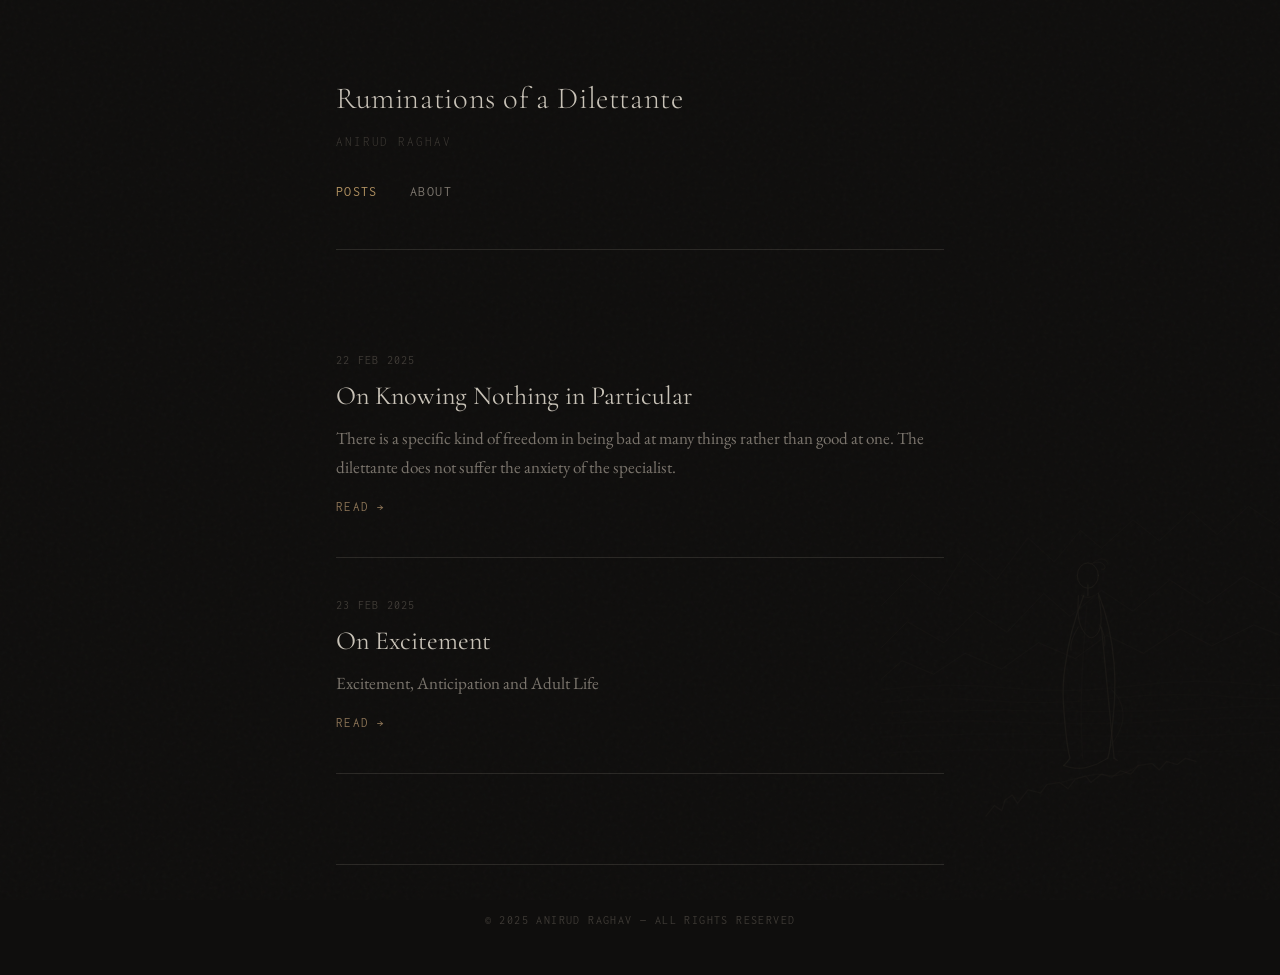
==== index.html @ f65a79cb "first commit" ====
<!DOCTYPE html>
<html lang="en">
<head>
  <meta charset="UTF-8" />
  <meta name="viewport" content="width=device-width, initial-scale=1.0" />
  <title>Ruminations of a Dilettante</title>
  <link rel="stylesheet" href="css/style.css" />
</head>
<body>
  <img class="wanderer-bg" src="wanderer.svg" alt="" aria-hidden="true" />
  <div class="container">

    <header>
      <a class="site-title" href="index.html">Ruminations of a Dilettante</a>
      <p class="site-subtitle">Anirud Raghav</p>
      <nav>
        <a href="index.html" class="active">Posts</a>
        <a href="about.html">About</a>
      </nav>
    </header>

    <main>
      <ul class="post-list">

        <li class="post-item">
          <p class="post-meta">22 Feb 2025</p>
          <h2><a href="posts/on-knowing-nothing.html">On Knowing Nothing in Particular</a></h2>
          <p class="post-excerpt">There is a specific kind of freedom in being bad at many things rather than good at one. The dilettante does not suffer the anxiety of the specialist.</p>
          <a class="read-more" href="posts/on-knowing-nothing.html">Read &rarr;</a>
        </li>
        
          <li class="post-item">
          <p class="post-meta">23 Feb 2025</p>
          <h2><a href="posts/on excitement.html"> On Excitement </a></h2>
          <p class="post-excerpt"> Excitement, Anticipation and Adult Life </p>
          <a class="read-more" href="posts/on excitement.html">Read &rarr;</a>
        </li>

      </ul>
    </main>

    <footer>
      <p>&copy; 2025 Anirud Raghav &mdash; All rights reserved</p>
    </footer>

  </div>
</body>
</html>
---- css/style.css ----
@import url('https://fonts.googleapis.com/css2?family=EB+Garamond:ital,wght@0,400;0,500;1,400;1,500&family=Cormorant+Garamond:ital,wght@0,300;0,400;1,300;1,400&family=Inconsolata:wght@300;400&display=swap');

:root {
  --bg:        #0f0e0d;
  --bg-subtle: #141312;
  --surface:   #1a1917;
  --border:    #2a2825;
  --text:      #c9c3b8;
  --text-dim:  #7a746c;
  --text-faint:#3e3a35;
  --accent:    #8b7355;
  --accent-hi: #b09060;
  --danger:    #6b3a2a;
}

*, *::before, *::after { box-sizing: border-box; margin: 0; padding: 0; }

html {
  font-size: 18px;
  scroll-behavior: smooth;
}

body {
  background-color: var(--bg);
  color: var(--text);
  font-family: 'EB Garamond', Georgia, serif;
  line-height: 1.75;
  min-height: 100vh;
  -webkit-font-smoothing: antialiased;
}

/* ── Grain overlay ─────────────────────────────── */
body::before {
  content: '';
  position: fixed;
  inset: 0;
  background-image: url("data:image/svg+xml,%3Csvg viewBox='0 0 256 256' xmlns='http://www.w3.org/2000/svg'%3E%3Cfilter id='noise'%3E%3CfeTurbulence type='fractalNoise' baseFrequency='0.9' numOctaves='4' stitchTiles='stitch'/%3E%3C/filter%3E%3Crect width='100%25' height='100%25' filter='url(%23noise)' opacity='0.035'/%3E%3C/svg%3E");
  pointer-events: none;
  z-index: 1000;
  opacity: 0.6;
}

/* ── Wanderer background ───────────────────────── */
.wanderer-bg {
  position: fixed;
  bottom: 0;
  right: 0;
  width: min(55vw, 420px);
  height: auto;
  pointer-events: none;
  z-index: 0;
  opacity: 0.13;
  mix-blend-mode: screen;
  transform: translateX(5%);
}

/* ensure content sits above */
header, main, footer { position: relative; z-index: 1; }

/* ── Layout ────────────────────────────────────── */
.container {
  max-width: 680px;
  margin: 0 auto;
  padding: 0 2rem;
}

/* ── Header ────────────────────────────────────── */
header {
  padding: 4rem 0 2.5rem;
  border-bottom: 1px solid var(--border);
  margin-bottom: 3.5rem;
}

.site-title {
  font-family: 'Cormorant Garamond', Georgia, serif;
  font-weight: 300;
  font-size: 1.7rem;
  letter-spacing: 0.02em;
  color: var(--text);
  text-decoration: none;
  display: block;
  margin-bottom: 0.3rem;
}

.site-title:hover { color: var(--accent-hi); }

.site-subtitle {
  font-family: 'Inconsolata', monospace;
  font-size: 0.7rem;
  font-weight: 300;
  color: var(--text-faint);
  letter-spacing: 0.15em;
  text-transform: uppercase;
}

nav {
  margin-top: 1.5rem;
  display: flex;
  gap: 1.8rem;
}

nav a {
  font-family: 'Inconsolata', monospace;
  font-size: 0.75rem;
  letter-spacing: 0.1em;
  text-transform: uppercase;
  color: var(--text-dim);
  text-decoration: none;
  transition: color 0.2s;
}

nav a:hover, nav a.active { color: var(--accent-hi); }

/* ── Post list ─────────────────────────────────── */
.post-list {
  list-style: none;
}

.post-item {
  padding: 2rem 0;
  border-bottom: 1px solid var(--border);
  opacity: 0;
  transform: translateY(12px);
  animation: fadeUp 0.5s ease forwards;
}

.post-item:nth-child(1) { animation-delay: 0.05s; }
.post-item:nth-child(2) { animation-delay: 0.15s; }
.post-item:nth-child(3) { animation-delay: 0.25s; }
.post-item:nth-child(4) { animation-delay: 0.35s; }

@keyframes fadeUp {
  to { opacity: 1; transform: translateY(0); }
}

.post-meta {
  font-family: 'Inconsolata', monospace;
  font-size: 0.68rem;
  color: var(--text-faint);
  letter-spacing: 0.1em;
  text-transform: uppercase;
  margin-bottom: 0.5rem;
}

.post-item h2 {
  font-family: 'Cormorant Garamond', Georgia, serif;
  font-weight: 400;
  font-size: 1.45rem;
  line-height: 1.3;
  margin-bottom: 0.6rem;
}

.post-item h2 a {
  color: var(--text);
  text-decoration: none;
  transition: color 0.2s;
}

.post-item h2 a:hover { color: var(--accent-hi); }

.post-excerpt {
  font-size: 0.95rem;
  color: var(--text-dim);
  line-height: 1.7;
}

.read-more {
  display: inline-block;
  margin-top: 0.8rem;
  font-family: 'Inconsolata', monospace;
  font-size: 0.7rem;
  letter-spacing: 0.1em;
  text-transform: uppercase;
  color: var(--accent);
  text-decoration: none;
  transition: color 0.2s;
}

.read-more:hover { color: var(--accent-hi); }

/* ── Single post ───────────────────────────────── */
.post-header {
  margin-bottom: 2.5rem;
  padding-bottom: 2rem;
  border-bottom: 1px solid var(--border);
}

.post-header h1 {
  font-family: 'Cormorant Garamond', Georgia, serif;
  font-weight: 400;
  font-size: 2.2rem;
  line-height: 1.2;
  margin-bottom: 1rem;
  color: var(--text);
}

.post-content {
  animation: fadeUp 0.5s ease 0.1s forwards;
  opacity: 0;
}

.post-content p {
  margin-bottom: 1.5rem;
  font-size: 1rem;
  color: var(--text);
}

.post-content p:first-child::first-letter {
  font-family: 'Cormorant Garamond', Georgia, serif;
  font-size: 3.8rem;
  font-weight: 300;
  float: left;
  line-height: 0.8;
  margin: 0.12em 0.1em 0 0;
  color: var(--accent-hi);
}

.post-content h2 {
  font-family: 'Cormorant Garamond', Georgia, serif;
  font-weight: 400;
  font-size: 1.4rem;
  margin: 2.5rem 0 0.8rem;
  color: var(--text);
}

.post-content blockquote {
  border-left: 2px solid var(--accent);
  padding: 0.5rem 0 0.5rem 1.5rem;
  margin: 2rem 0;
  font-style: italic;
  color: var(--text-dim);
}

.post-content a {
  color: var(--accent-hi);
  text-decoration: underline;
  text-underline-offset: 3px;
  text-decoration-color: var(--border);
  transition: text-decoration-color 0.2s;
}

.post-content a:hover { text-decoration-color: var(--accent-hi); }

.back-link {
  display: inline-block;
  margin-top: 3.5rem;
  font-family: 'Inconsolata', monospace;
  font-size: 0.7rem;
  letter-spacing: 0.1em;
  text-transform: uppercase;
  color: var(--text-dim);
  text-decoration: none;
  transition: color 0.2s;
}

.back-link:hover { color: var(--accent-hi); }

/* ── About page ────────────────────────────────── */
.about-content {
  animation: fadeUp 0.5s ease 0.1s forwards;
  opacity: 0;
}

.about-content p {
  margin-bottom: 1.5rem;
  font-size: 1rem;
}

/* ── Footer ────────────────────────────────────── */
footer {
  margin-top: 5rem;
  padding: 2.5rem 0;
  border-top: 1px solid var(--border);
  text-align: center;
}

footer p {
  font-family: 'Inconsolata', monospace;
  font-size: 0.65rem;
  letter-spacing: 0.12em;
  text-transform: uppercase;
  color: var(--text-faint);
}

/* ── Divider ───────────────────────────────────── */
.ornament {
  text-align: center;
  color: var(--text-faint);
  font-size: 0.9rem;
  margin: 1rem 0 2rem;
  letter-spacing: 0.5em;
}
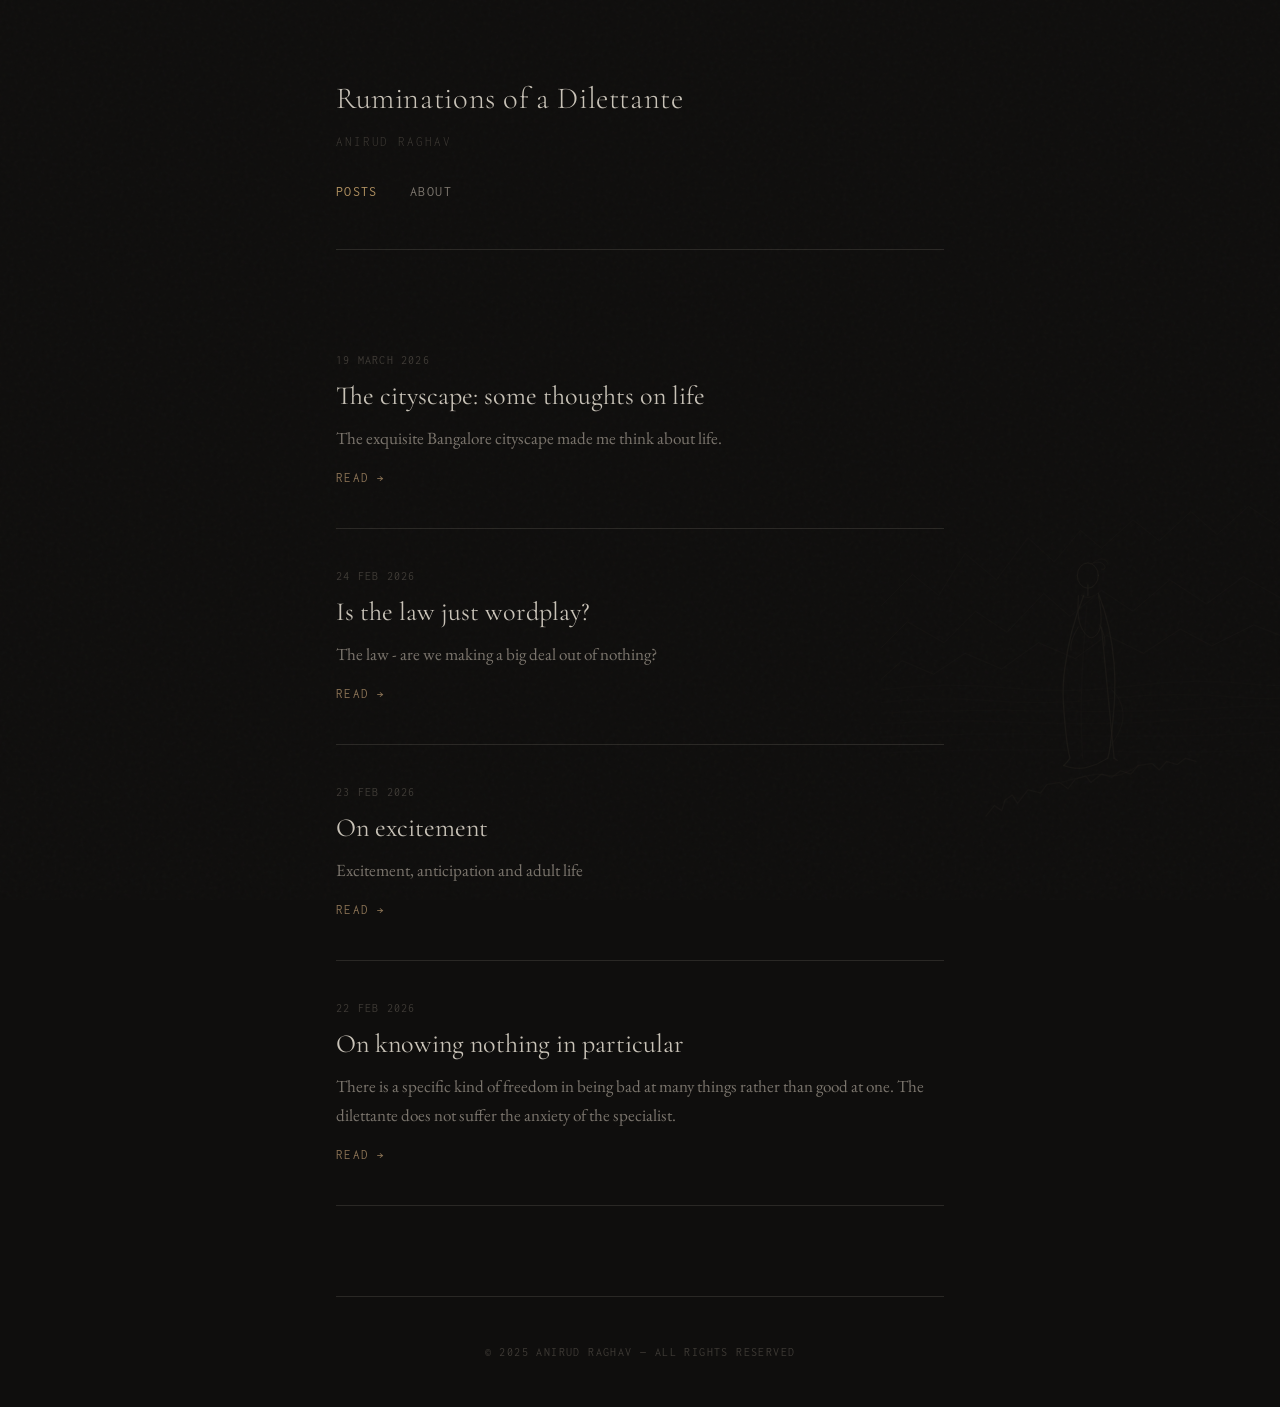
==== commit 0f3673cf: "Updated blog content" ====
--- a/index.html
+++ b/index.html
@@ -23,18 +23,35 @@
       <ul class="post-list">
 
         <li class="post-item">
-          <p class="post-meta">22 Feb 2025</p>
-          <h2><a href="posts/on-knowing-nothing.html">On Knowing Nothing in Particular</a></h2>
+          <p class="post-meta">19 March 2026</p>
+          <h2><a href="posts/The Cityscape.html"> The cityscape: some thoughts on life </a></h2>
+          <p class="post-excerpt"> The exquisite Bangalore cityscape made me think about life. </p>
+          <a class="read-more" href="posts/is the law wordplay.html">Read &rarr;</a>
+        </li>
+
+          <li class="post-item">
+          <p class="post-meta">24 Feb 2026</p>
+          <h2><a href="posts/is the law wordplay.html"> Is the law just wordplay? </a></h2>
+          <p class="post-excerpt"> The law - are we making a big deal out of nothing? </p>
+          <a class="read-more" href="posts/is the law wordplay.html">Read &rarr;</a>
+        </li>
+
+         <li class="post-item">
+          <p class="post-meta">23 Feb 2026</p>
+          <h2><a href="posts/on excitement.html"> On excitement </a></h2>
+          <p class="post-excerpt"> Excitement, anticipation and adult life </p>
+          <a class="read-more" href="posts/on excitement.html">Read &rarr;</a>
+        </li>
+
+        <li class="post-item">
+          <p class="post-meta">22 Feb 2026</p>
+          <h2><a href="posts/on-knowing-nothing.html">On knowing nothing in particular</a></h2>
           <p class="post-excerpt">There is a specific kind of freedom in being bad at many things rather than good at one. The dilettante does not suffer the anxiety of the specialist.</p>
           <a class="read-more" href="posts/on-knowing-nothing.html">Read &rarr;</a>
         </li>
-        
-          <li class="post-item">
-          <p class="post-meta">23 Feb 2025</p>
-          <h2><a href="posts/on excitement.html"> On Excitement </a></h2>
-          <p class="post-excerpt"> Excitement, Anticipation and Adult Life </p>
-          <a class="read-more" href="posts/on excitement.html">Read &rarr;</a>
-        </li>
+      
+         
+      
 
       </ul>
     </main>
--- a/css/style.css
+++ b/css/style.css
@@ -290,3 +290,8 @@
   margin: 1rem 0 2rem;
   letter-spacing: 0.5em;
 }
+.post-content img {
+  max-width: 100%;
+  height: auto;
+  display: block;
+}
